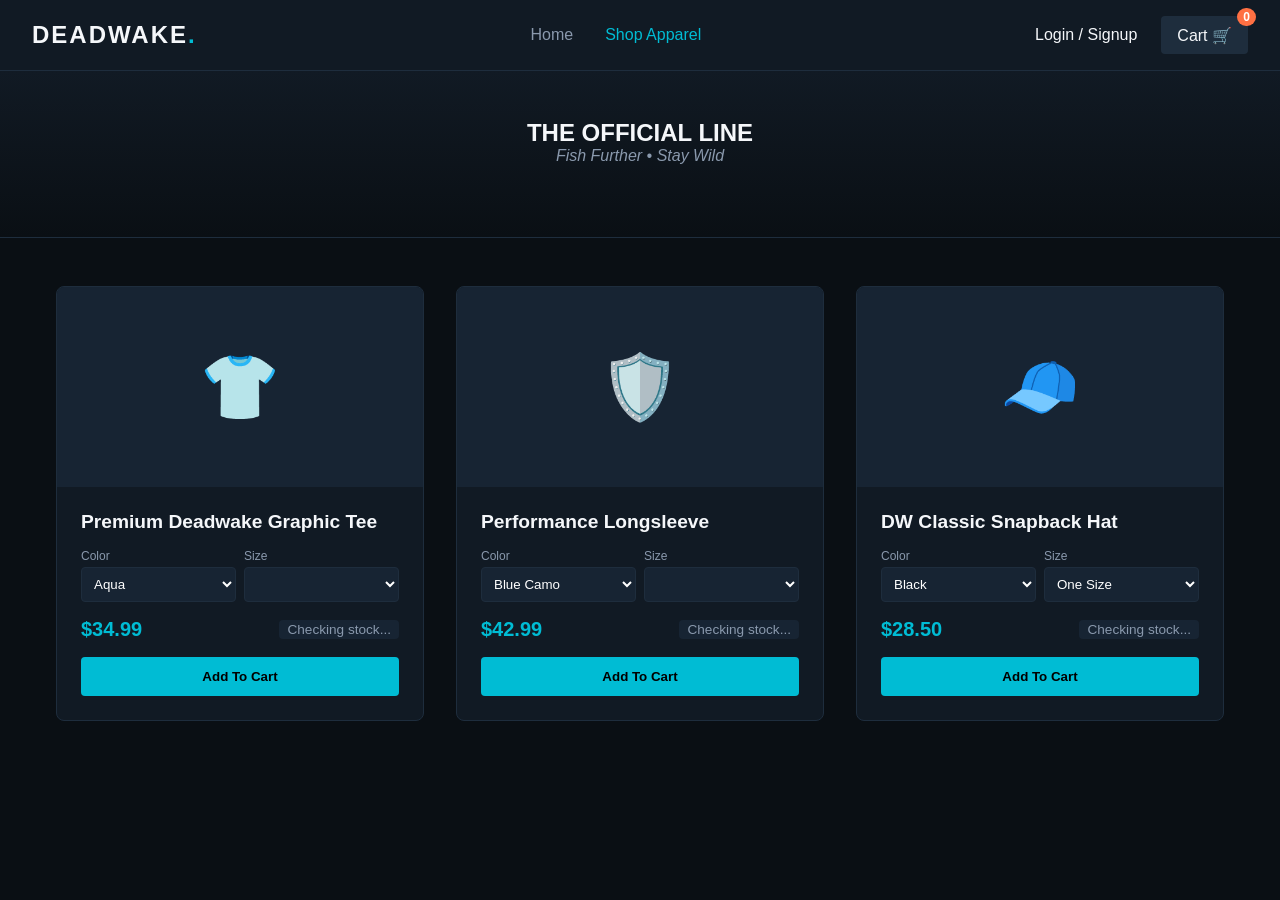
==== products.html @ 641135d7 "Adding init files" ====
<!DOCTYPE html>
<html lang="en">
<head>
    <meta charset="UTF-8">
    <meta name="viewport" content="width=device-width, initial-scale=1.0">
    <title>Deadwake Outfitters | Shop Products</title>
    <link rel="stylesheet" href="style.css">
</head>
<body>

    <!-- Shared Navigation Bar -->
    <nav>
        <div class="brand-logo" onclick="window.location.href='index.html'">DEADWAKE<span>.</span></div>
        <div class="nav-links">
            <a href="index.html">Home</a>
            <a href="products.html" class="active">Shop Apparel</a>
        </div>
        <div class="nav-actions">
            <button class="nav-btn" id="authNavBtn">Login / Signup</button>
            <button class="nav-btn cart-icon-btn" id="cartNavBtn">
                Cart 🛒
                <span class="cart-badge" id="cartBadgeCount">0</span>
            </button>
        </div>
    </nav>

    <!-- INTERACTIVE ADMIN STOCK SIMULATOR PANEL -->
    <div class="admin-panel" id="adminControlPanel">
        <div class="admin-header">⚡ DEV MODE: INSTANT STOCK CONTROLLER</div>
        <div class="admin-controls">
            <div class="admin-field">
                <label>Select Target Item:</label>
                <select id="adminProductSelect">
                    <option value="1">Premium Graphic Tee</option>
                    <option value="2">Performance Longsleeve</option>
                    <option value="3">DW Classic Hat</option>
                </select>
            </div>
            <div class="admin-field">
                <label>Target Variation Style:</label>
                <select id="adminVariantSelect">
                    <!-- Populated dynamically -->
                </select>
            </div>
            <div class="admin-btn-group">
                <button class="admin-btn stock-up" onclick="adjustAdminStock(5)">+5 Instantly</button>
                <button class="admin-btn stock-zero" onclick="adjustAdminStock(0)">Set Out of Stock</button>
            </div>
        </div>
    </div>

    <!-- Compact Catalog Header -->
    <section class="hero compact-hero">
        <h2>THE OFFICIAL LINE</h2>
        <p>Fish Further • Stay Wild</p>
    </section>

    <!-- Product Grid Collection Layout -->
    <main class="container">
        <div class="product-grid">
            
            <!-- PRODUCT CARD 1 -->
            <div class="product-card" id="prod-card-1">
                <div class="out-of-stock-badge" id="soldout-badge-1" style="display: none;">Sold Out</div>
                <div class="product-image-placeholder">👕</div>
                <div class="product-details">
                    <div class="product-title">Premium Deadwake Graphic Tee</div>
                    <div class="variant-selectors">
                        <div class="selector-group">
                            <label>Color</label>
                            <select class="color-select" id="color-1">
                                <option value="Aqua">Aqua</option>
                                <option value="White">White</option>
                                <option value="Sage Green">Sage Green</option>
                            </select>
                        </div>
                        <div class="selector-group">
                            <label>Size</label>
                            <select class="size-select" id="size-1"></select>
                        </div>
                    </div>
                    <div class="product-meta">
                        <div class="product-price">$34.99</div>
                        <span class="inventory-tracker" id="tracker-1">Checking stock...</span>
                    </div>
                    <button class="add-to-cart-btn" id="btn-1">Add To Cart</button>
                </div>
            </div>

            <!-- PRODUCT CARD 2 -->
            <div class="product-card" id="prod-card-2">
                <div class="out-of-stock-badge" id="soldout-badge-2" style="display: none;">Sold Out</div>
                <div class="product-image-placeholder">🛡️</div>
                <div class="product-details">
                    <div class="product-title">Performance Longsleeve</div>
                    <div class="variant-selectors">
                        <div class="selector-group">
                            <label>Color</label>
                            <select class="color-select" id="color-2">
                                <option value="Blue Camo">Blue Camo</option>
                                <option value="White">White</option>
                            </select>
                        </div>
                        <div class="selector-group">
                            <label>Size</label>
                            <select class="size-select" id="size-2"></select>
                        </div>
                    </div>
                    <div class="product-meta">
                        <div class="product-price">$42.99</div>
                        <span class="inventory-tracker" id="tracker-2">Checking stock...</span>
                    </div>
                    <button class="add-to-cart-btn" id="btn-2">Add To Cart</button>
                </div>
            </div>

            <!-- PRODUCT CARD 3 -->
            <div class="product-card" id="prod-card-3">
                <div class="out-of-stock-badge" id="soldout-badge-3" style="display: none;">Sold Out</div>
                <div class="product-image-placeholder">🧢</div>
                <div class="product-details">
                    <div class="product-title">DW Classic Snapback Hat</div>
                    <div class="variant-selectors">
                        <div class="selector-group">
                            <label>Color</label>
                            <select class="color-select" id="color-3">
                                <option value="Black">Black</option>
                                <option value="Blue Camo">Blue Camo</option>
                                <option value="Charcoal">Charcoal</option>
                            </select>
                        </div>
                        <div class="selector-group">
                            <label>Size</label>
                            <select class="size-select" id="size-3">
                                <option value="One Size">One Size</option>
                            </select>
                        </div>
                    </div>
                    <div class="product-meta">
                        <div class="product-price">$28.50</div>
                        <span class="inventory-tracker" id="tracker-3">Checking stock...</span>
                    </div>
                    <button class="add-to-cart-btn" id="btn-3">Add To Cart</button>
                </div>
            </div>

        </div>
    </main>

    <!-- Shared Modals -->
    <div class="modal-overlay" id="authModal">
        <div class="modal-window">
            <button class="modal-close" id="closeAuthBtn">&times;</button>
            <div class="auth-tabs">
                <button class="auth-tab active" id="loginTab">Login</button>
                <button class="auth-tab" id="signupTab">Sign Up</button>
            </div>
            <form id="authForm">
                <div class="form-group" id="usernameGroup" style="display: none;">
                    <label for="authName">Full Name</label>
                    <input type="text" id="authName" placeholder="John Doe">
                </div>
                <div class="form-group">
                    <label for="authEmail">Email Address</label>
                    <input type="email" id="authEmail" required placeholder="name@domain.com">
                </div>
                <div class="form-group">
                    <label for="authPassword">Password</label>
                    <input type="password" id="authPassword" required placeholder="••••••••">
                </div>
                <button type="submit" class="auth-submit-btn" id="authSubmitBtn">Login</button>
            </form>
        </div>
    </div>

    <div class="modal-overlay" id="cartModal">
        <div class="modal-window cart-window">
            <button class="modal-close" id="closeCartBtn">&times;</button>
            <h3 class="cart-title">Your Cart</h3>
            <div class="cart-items-list" id="cartItemsContainer"></div>
            <div class="cart-total-section">
                <span>Total:</span>
                <span id="cartTotalValue">$0.00</span>
            </div>
            <button class="checkout-btn" id="checkoutBtn">Proceed to Checkout</button>
        </div>
    </div>

    <script src="app.js"></script>
</body>
</html>
---- style.css ----
* {
    margin: 0;
    padding: 0;
    box-sizing: border-box;
    font-family: 'Segoe UI', Tahoma, Geneva, Verdana, sans-serif;
}

:root {
    --bg-dark: #0a0f14;
    --bg-card: #111a24;
    --primary: #00bcd4;
    --primary-hover: #00acc1;
    --text-main: #f5f7fa;
    --text-muted: #8a99ad;
    --accent-orange: #ff7043;
    --danger: #ef5350;
    --border: #1e2d3d;
}

body {
    background-color: var(--bg-dark);
    color: var(--text-main);
    overflow-x: hidden;
}

/* NAVIGATION */
nav {
    background-color: var(--bg-card);
    border-bottom: 1px solid var(--border);
    padding: 1rem 2rem;
    display: flex;
    justify-content: space-between;
    align-items: center;
    position: sticky;
    top: 0;
    z-index: 100;
}

.brand-logo {
    font-weight: 800;
    font-size: 1.5rem;
    letter-spacing: 2px;
    cursor: pointer;
}

.brand-logo span {
    color: var(--primary);
}

.nav-links {
    display: flex;
    gap: 2rem;
}

.nav-links a {
    color: var(--text-muted);
    text-decoration: none;
    font-weight: 500;
    transition: color 0.2s;
}

.nav-links a:hover, .nav-links a.active {
    color: var(--primary);
}

.nav-actions {
    display: flex;
    gap: 1.5rem;
    align-items: center;
}

.nav-btn {
    background: none;
    border: none;
    color: var(--text-main);
    cursor: pointer;
    font-weight: 500;
    font-size: 1rem;
}

.nav-btn:hover {
    color: var(--primary);
}

.cart-icon-btn {
    position: relative;
    background: var(--border);
    padding: 0.6rem 1rem;
    border-radius: 4px;
}

.cart-badge {
    position: absolute;
    top: -8px;
    right: -8px;
    background-color: var(--accent-orange);
    color: white;
    font-size: 0.75rem;
    font-weight: bold;
    padding: 2px 6px;
    border-radius: 10px;
}

/* HERO DESIGNS */
.hero {
    text-align: center;
    display: flex;
    flex-direction: column;
    justify-content: center;
    align-items: center;
    background: linear-gradient(180deg, #111a24 0%, #0a0f14 100%);
    border-bottom: 1px solid var(--border);
}

.main-hero {
    padding: 8rem 2rem;
}

.compact-hero {
    padding: 3rem 2rem;
}

.hero h1 {
    font-size: 3rem;
    letter-spacing: 4px;
    margin-bottom: 0.5rem;
}

.hero p {
    color: var(--text-muted);
    font-style: italic;
    margin-bottom: 1.5rem;
}

.cta-btn {
    background-color: var(--primary);
    color: #000;
    padding: 0.8rem 2rem;
    font-weight: 700;
    border: none;
    border-radius: 4px;
    cursor: pointer;
    font-size: 1rem;
    transition: background 0.2s;
}

.cta-btn:hover {
    background-color: var(--primary-hover);
}

/* CORE STORE CONTAINER LAYOUTS */
.container {
    max-width: 1200px;
    margin: 3rem auto;
    padding: 0 1rem;
}

.section-title {
    font-size: 1.8rem;
    margin-bottom: 1.5rem;
    text-align: center;
    letter-spacing: 1px;
}

/* CATEGORY LINK DECK IN HOME */
.category-grid {
    display: grid;
    grid-template-columns: repeat(auto-fit, minmax(280px, 1fr));
    gap: 2rem;
}

.category-card {
    background-color: var(--bg-card);
    border: 1px solid var(--border);
    padding: 2.5rem 1.5rem;
    border-radius: 8px;
    text-align: center;
    cursor: pointer;
    transition: transform 0.2s, box-shadow 0.2s;
}

.category-card:hover {
    transform: translateY(-4px);
    box-shadow: 0 8px 24px rgba(0,0,0,0.5);
    border-color: var(--primary);
}

.category-icon {
    font-size: 3.5rem;
    margin-bottom: 1rem;
}

.category-card h3 {
    margin-bottom: 0.5rem;
}

.category-card p {
    color: var(--text-muted);
    font-size: 0.95rem;
}

/* PRODUCT SHIFTING CARDS */
.product-grid {
    display: grid;
    grid-template-columns: repeat(auto-fill, minmax(300px, 1fr));
    gap: 2rem;
}

.product-card {
    background-color: var(--bg-card);
    border: 1px solid var(--border);
    border-radius: 8px;
    overflow: hidden;
    display: flex;
    flex-direction: column;
    position: relative;
}

.product-image-placeholder {
    height: 200px;
    background-color: #172433;
    display: flex;
    align-items: center;
    justify-content: center;
    font-size: 4rem;
}

.product-details {
    padding: 1.5rem;
    display: flex;
    flex-direction: column;
    flex-grow: 1;
}

.product-title {
    font-size: 1.2rem;
    margin-bottom: 1rem;
    font-weight: 600;
}

.variant-selectors {
    display: flex;
    gap: 0.5rem;
    margin-bottom: 1rem;
}

.selector-group {
    flex: 1;
}

.selector-group label {
    display: block;
    font-size: 0.75rem;
    color: var(--text-muted);
    margin-bottom: 0.25rem;
}

.selector-group select {
    width: 100%;
    background: #172433;
    color: white;
    border: 1px solid var(--border);
    padding: 0.5rem;
    border-radius: 4px;
}

.product-meta {
    display: flex;
    justify-content: space-between;
    align-items: center;
    margin-bottom: 1rem;
    margin-top: auto;
}

.product-price {
    font-size: 1.25rem;
    font-weight: 700;
    color: var(--primary);
}

.inventory-tracker {
    font-size: 0.85rem;
    color: var(--text-muted);
    background: #172433;
    padding: 2px 8px;
    border-radius: 4px;
}

.inventory-tracker.low-stock {
    color: var(--accent-orange);
    font-weight: 600;
}

.add-to-cart-btn {
    width: 100%;
    background-color: var(--primary);
    color: #000;
    border: none;
    padding: 0.75rem;
    font-weight: 700;
    border-radius: 4px;
    cursor: pointer;
}

.add-to-cart-btn:disabled {
    background-color: var(--border);
    color: var(--text-muted);
    cursor: not-allowed;
}

.product-card.out-of-style {
    opacity: 0.6;
}

.out-of-stock-badge {
    position: absolute;
    top: 12px;
    left: 12px;
    background-color: var(--danger);
    color: white;
    font-size: 0.75rem;
    font-weight: 800;
    padding: 4px 8px;
    border-radius: 4px;
    text-transform: uppercase;
    z-index: 10;
}

/* DEV CONTROLLER DOCK STYLES */
.admin-panel {
    display: none; 
    background-color: #1a2635;
    border-bottom: 2px solid var(--accent-orange);
    padding: 1rem 2rem;
}

.admin-header {
    color: var(--accent-orange);
    font-size: 0.85rem;
    font-weight: 800;
    letter-spacing: 1px;
}

.admin-controls {
    display: flex;
    align-items: center;
    gap: 1.5rem;
    flex-wrap: wrap;
    margin-top: 0.5rem;
}

.admin-field {
    display: flex;
    align-items: center;
    gap: 0.5rem;
}

.admin-field label {
    font-size: 0.85rem;
    color: var(--text-main);
}

.admin-field select {
    background-color: var(--bg-dark);
    color: white;
    border: 1px solid var(--border);
    padding: 0.4rem 0.8rem;
    border-radius: 4px;
}

.admin-btn-group {
    display: flex;
    gap: 0.5rem;
}

.admin-btn {
    border: none;
    padding: 0.4rem 1rem;
    border-radius: 4px;
    font-weight: 700;
    font-size: 0.85rem;
    cursor: pointer;
}

.stock-up {
    background-color: var(--primary);
    color: #000;
}

.stock-zero {
    background-color: var(--danger);
    color: white;
}

/* MODALS DESIGN */
.modal-overlay {
    position: fixed;
    top: 0;
    left: 0;
    width: 100%;
    height: 100%;
    background: rgba(0, 0, 0, 0.75);
    display: flex;
    justify-content: center;
    align-items: center;
    z-index: 200;
    opacity: 0;
    pointer-events: none;
    transition: opacity 0.2s ease;
}

.modal-overlay.active {
    opacity: 1;
    pointer-events: auto;
}

.modal-window {
    background-color: var(--bg-card);
    border: 1px solid var(--border);
    border-radius: 8px;
    width: 100%;
    max-width: 450px;
    padding: 2rem;
    position: relative;
}

.modal-close {
    position: absolute;
    top: 1rem;
    right: 1rem;
    background: none;
    border: none;
    color: var(--text-muted);
    font-size: 1.5rem;
    cursor: pointer;
}

.auth-tabs {
    display: flex;
    margin-bottom: 1.5rem;
    border-bottom: 1px solid var(--border);
}

.auth-tab {
    flex: 1;
    padding: 0.5rem;
    background: none;
    border: none;
    color: var(--text-muted);
    font-size: 1.1rem;
    cursor: pointer;
}

.auth-tab.active {
    color: var(--primary);
    border-bottom: 2px solid var(--primary);
}

.form-group {
    margin-bottom: 1.25rem;
}

.form-group label {
    display: block;
    font-size: 0.85rem;
    color: var(--text-muted);
    margin-bottom: 0.5rem;
}

.form-group input {
    width: 100%;
    background-color: var(--bg-dark);
    border: 1px solid var(--border);
    padding: 0.75rem;
    border-radius: 4px;
    color: white;
}

.auth-submit-btn {
    width: 100%;
    background-color: var(--primary);
    color: #000;
    border: none;
    padding: 0.75rem;
    font-weight: 700;
    border-radius: 4px;
}

.cart-window {
    max-width: 500px;
}

.cart-title {
    font-size: 1.5rem;
    margin-bottom: 1.5rem;
    border-bottom: 1px solid var(--border);
    padding-bottom: 0.5rem;
}

.cart-item {
    display: flex;
    justify-content: space-between;
    align-items: center;
    padding: 0.75rem 0;
    border-bottom: 1px solid var(--border);
}

.cart-item-details h4 {
    font-size: 1rem;
}

.cart-item-details p {
    color: var(--primary);
    font-size: 0.9rem;
}

.cart-item-actions {
    display: flex;
    align-items: center;
    gap: 0.75rem;
}

.quantity-btn {
    background-color: var(--border);
    border: none;
    color: white;
    width: 28px;
    height: 28px;
    border-radius: 4px;
    cursor: pointer;
}

.cart-total-section {
    display: flex;
    justify-content: space-between;
    font-size: 1.25rem;
    font-weight: 700;
    margin-top: 1.5rem;
    padding-top: 1rem;
    border-top: 1px solid var(--border);
}

.checkout-btn {
    width: 100%;
    background-color: var(--accent-orange);
    color: white;
    border: none;
    padding: 0.75rem;
    font-weight: 700;
    border-radius: 4px;
    margin-top: 1rem;
    cursor: pointer;
}
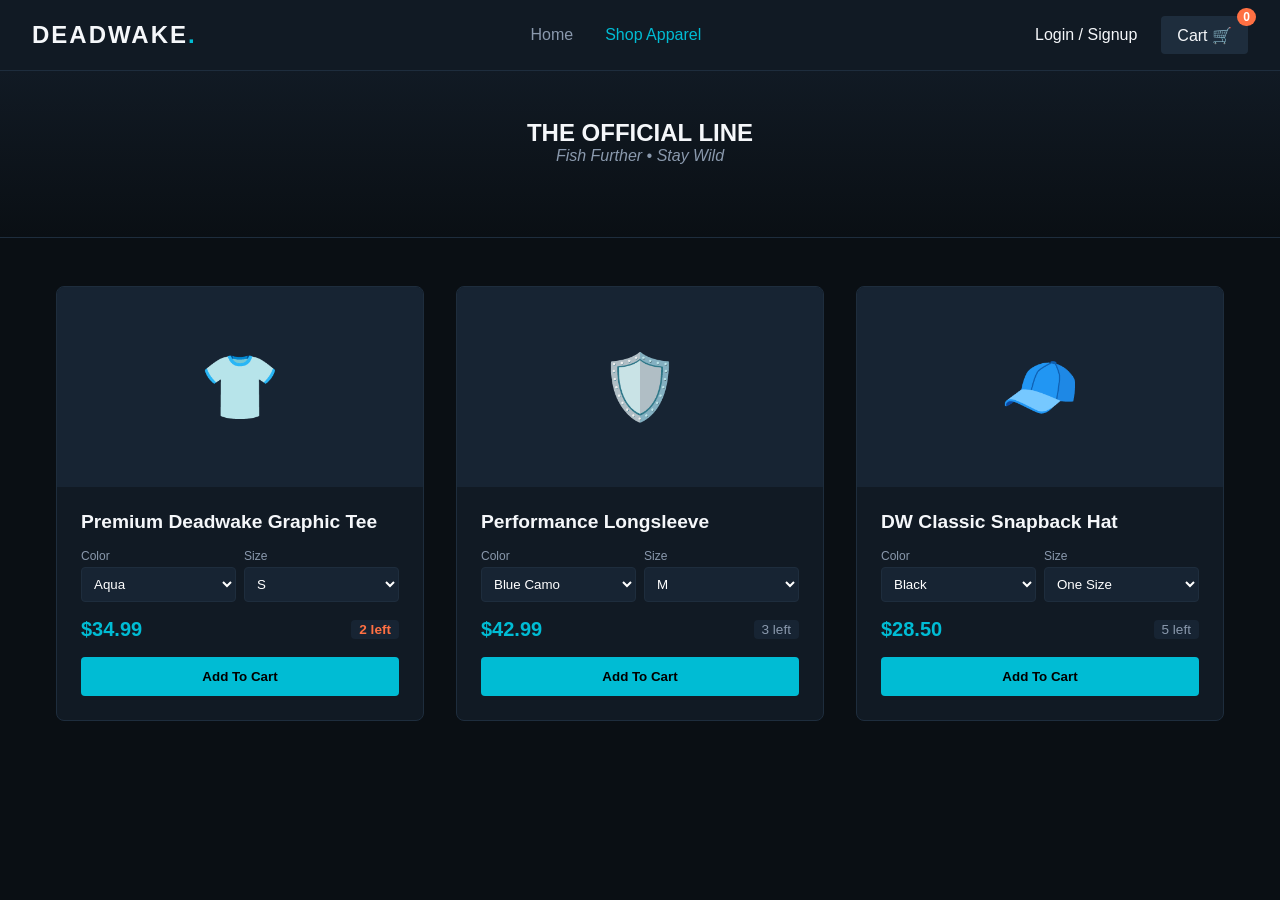
==== commit 3bc43e0e: "trial v5" ====
--- a/products.html
+++ b/products.html
@@ -4,32 +4,31 @@
     <meta charset="UTF-8">
     <meta name="viewport" content="width=device-width, initial-scale=1.0">
     <title>Deadwake Outfitters | Shop Products</title>
-    <link rel="stylesheet" href="style.css">
+    <link rel="stylesheet" href="./style.css">
 </head>
 <body>
 
-    <!-- Shared Navigation Bar -->
+    <!-- Global Navigation -->
     <nav>
-        <div class="brand-logo" onclick="window.location.href='index.html'">DEADWAKE<span>.</span></div>
+        <div class="brand-logo" onclick="window.location.href='./index.html'">DEADWAKE<span>.</span></div>
         <div class="nav-links">
-            <a href="index.html">Home</a>
-            <a href="products.html" class="active">Shop Apparel</a>
+            <a href="./index.html">Home</a>
+            <a href="./products.html" class="active">Shop Apparel</a>
         </div>
         <div class="nav-actions">
             <button class="nav-btn" id="authNavBtn">Login / Signup</button>
             <button class="nav-btn cart-icon-btn" id="cartNavBtn">
-                Cart 🛒
-                <span class="cart-badge" id="cartBadgeCount">0</span>
+                Cart 🛒 <span class="cart-badge" id="cartBadgeCount">0</span>
             </button>
         </div>
     </nav>
 
-    <!-- INTERACTIVE ADMIN STOCK SIMULATOR PANEL -->
+    <!-- ADMIN ENGINE DOCK -->
     <div class="admin-panel" id="adminControlPanel">
         <div class="admin-header">⚡ DEV MODE: INSTANT STOCK CONTROLLER</div>
         <div class="admin-controls">
             <div class="admin-field">
-                <label>Select Target Item:</label>
+                <label>Target Item:</label>
                 <select id="adminProductSelect">
                     <option value="1">Premium Graphic Tee</option>
                     <option value="2">Performance Longsleeve</option>
@@ -37,10 +36,8 @@
                 </select>
             </div>
             <div class="admin-field">
-                <label>Target Variation Style:</label>
-                <select id="adminVariantSelect">
-                    <!-- Populated dynamically -->
-                </select>
+                <label>Style Combination:</label>
+                <select id="adminVariantSelect"></select>
             </div>
             <div class="admin-btn-group">
                 <button class="admin-btn stock-up" onclick="adjustAdminStock(5)">+5 Instantly</button>
@@ -49,13 +46,13 @@
         </div>
     </div>
 
-    <!-- Compact Catalog Header -->
+    <!-- Header Section -->
     <section class="hero compact-hero">
         <h2>THE OFFICIAL LINE</h2>
         <p>Fish Further • Stay Wild</p>
     </section>
 
-    <!-- Product Grid Collection Layout -->
+    <!-- Grid Array Container -->
     <main class="container">
         <div class="product-grid">
             
@@ -147,7 +144,7 @@
         </div>
     </main>
 
-    <!-- Shared Modals -->
+    <!-- Global Modals Section Links -->
     <div class="modal-overlay" id="authModal">
         <div class="modal-window">
             <button class="modal-close" id="closeAuthBtn">&times;</button>
@@ -186,6 +183,6 @@
         </div>
     </div>
 
-    <script src="app.js"></script>
+    <script src="./app.js"></script>
 </body>
 </html>
--- a/style.css
+++ b/style.css
@@ -43,14 +43,9 @@
     cursor: pointer;
 }
 
-.brand-logo span {
-    color: var(--primary);
-}
-
-.nav-links {
-    display: flex;
-    gap: 2rem;
-}
+.brand-logo span { color: var(--primary); }
+
+.nav-links { display: flex; gap: 2rem; }
 
 .nav-links a {
     color: var(--text-muted);
@@ -59,15 +54,9 @@
     transition: color 0.2s;
 }
 
-.nav-links a:hover, .nav-links a.active {
-    color: var(--primary);
-}
-
-.nav-actions {
-    display: flex;
-    gap: 1.5rem;
-    align-items: center;
-}
+.nav-links a:hover, .nav-links a.active { color: var(--primary); }
+
+.nav-actions { display: flex; gap: 1.5rem; align-items: center; }
 
 .nav-btn {
     background: none;
@@ -78,9 +67,7 @@
     font-size: 1rem;
 }
 
-.nav-btn:hover {
-    color: var(--primary);
-}
+.nav-btn:hover { color: var(--primary); }
 
 .cart-icon-btn {
     position: relative;
@@ -112,25 +99,10 @@
     border-bottom: 1px solid var(--border);
 }
 
-.main-hero {
-    padding: 8rem 2rem;
-}
-
-.compact-hero {
-    padding: 3rem 2rem;
-}
-
-.hero h1 {
-    font-size: 3rem;
-    letter-spacing: 4px;
-    margin-bottom: 0.5rem;
-}
-
-.hero p {
-    color: var(--text-muted);
-    font-style: italic;
-    margin-bottom: 1.5rem;
-}
+.main-hero { padding: 8rem 2rem; }
+.compact-hero { padding: 3rem 2rem; }
+.hero h1 { font-size: 3rem; letter-spacing: 4px; margin-bottom: 0.5rem; }
+.hero p { color: var(--text-muted); font-style: italic; margin-bottom: 1.5rem; }
 
 .cta-btn {
     background-color: var(--primary);
@@ -141,34 +113,15 @@
     border-radius: 4px;
     cursor: pointer;
     font-size: 1rem;
-    transition: background 0.2s;
-}
-
-.cta-btn:hover {
-    background-color: var(--primary-hover);
-}
-
-/* CORE STORE CONTAINER LAYOUTS */
-.container {
-    max-width: 1200px;
-    margin: 3rem auto;
-    padding: 0 1rem;
-}
-
-.section-title {
-    font-size: 1.8rem;
-    margin-bottom: 1.5rem;
-    text-align: center;
-    letter-spacing: 1px;
-}
-
-/* CATEGORY LINK DECK IN HOME */
-.category-grid {
-    display: grid;
-    grid-template-columns: repeat(auto-fit, minmax(280px, 1fr));
-    gap: 2rem;
-}
-
+}
+
+.cta-btn:hover { background-color: var(--primary-hover); }
+
+/* STRUCTURE BOX SECTIONS */
+.container { max-width: 1200px; margin: 3rem auto; padding: 0 1rem; }
+.section-title { font-size: 1.8rem; margin-bottom: 1.5rem; text-align: center; }
+
+.category-grid { display: grid; grid-template-columns: repeat(auto-fit, minmax(280px, 1fr)); gap: 2rem; }
 .category-card {
     background-color: var(--bg-card);
     border: 1px solid var(--border);
@@ -178,34 +131,17 @@
     cursor: pointer;
     transition: transform 0.2s, box-shadow 0.2s;
 }
-
 .category-card:hover {
     transform: translateY(-4px);
     box-shadow: 0 8px 24px rgba(0,0,0,0.5);
     border-color: var(--primary);
 }
-
-.category-icon {
-    font-size: 3.5rem;
-    margin-bottom: 1rem;
-}
-
-.category-card h3 {
-    margin-bottom: 0.5rem;
-}
-
-.category-card p {
-    color: var(--text-muted);
-    font-size: 0.95rem;
-}
-
-/* PRODUCT SHIFTING CARDS */
-.product-grid {
-    display: grid;
-    grid-template-columns: repeat(auto-fill, minmax(300px, 1fr));
-    gap: 2rem;
-}
-
+.category-icon { font-size: 3.5rem; margin-bottom: 1rem; }
+.category-card h3 { margin-bottom: 0.5rem; }
+.category-card p { color: var(--text-muted); font-size: 0.95rem; }
+
+/* RECONSTRUCTED SHOP LAYOUT ARCHITECTURES */
+.product-grid { display: grid; grid-template-columns: repeat(auto-fill, minmax(300px, 1fr)); gap: 2rem; }
 .product-card {
     background-color: var(--bg-card);
     border: 1px solid var(--border);
@@ -215,184 +151,35 @@
     flex-direction: column;
     position: relative;
 }
-
-.product-image-placeholder {
-    height: 200px;
-    background-color: #172433;
-    display: flex;
-    align-items: center;
-    justify-content: center;
-    font-size: 4rem;
-}
-
-.product-details {
-    padding: 1.5rem;
-    display: flex;
-    flex-direction: column;
-    flex-grow: 1;
-}
-
-.product-title {
-    font-size: 1.2rem;
-    margin-bottom: 1rem;
-    font-weight: 600;
-}
-
-.variant-selectors {
-    display: flex;
-    gap: 0.5rem;
-    margin-bottom: 1rem;
-}
-
-.selector-group {
-    flex: 1;
-}
-
-.selector-group label {
-    display: block;
-    font-size: 0.75rem;
-    color: var(--text-muted);
-    margin-bottom: 0.25rem;
-}
-
-.selector-group select {
-    width: 100%;
-    background: #172433;
-    color: white;
-    border: 1px solid var(--border);
-    padding: 0.5rem;
-    border-radius: 4px;
-}
-
-.product-meta {
-    display: flex;
-    justify-content: space-between;
-    align-items: center;
-    margin-bottom: 1rem;
-    margin-top: auto;
-}
-
-.product-price {
-    font-size: 1.25rem;
-    font-weight: 700;
-    color: var(--primary);
-}
-
-.inventory-tracker {
-    font-size: 0.85rem;
-    color: var(--text-muted);
-    background: #172433;
-    padding: 2px 8px;
-    border-radius: 4px;
-}
-
-.inventory-tracker.low-stock {
-    color: var(--accent-orange);
-    font-weight: 600;
-}
-
-.add-to-cart-btn {
-    width: 100%;
-    background-color: var(--primary);
-    color: #000;
-    border: none;
-    padding: 0.75rem;
-    font-weight: 700;
-    border-radius: 4px;
-    cursor: pointer;
-}
-
-.add-to-cart-btn:disabled {
-    background-color: var(--border);
-    color: var(--text-muted);
-    cursor: not-allowed;
-}
-
-.product-card.out-of-style {
-    opacity: 0.6;
-}
-
-.out-of-stock-badge {
-    position: absolute;
-    top: 12px;
-    left: 12px;
-    background-color: var(--danger);
-    color: white;
-    font-size: 0.75rem;
-    font-weight: 800;
-    padding: 4px 8px;
-    border-radius: 4px;
-    text-transform: uppercase;
-    z-index: 10;
-}
-
-/* DEV CONTROLLER DOCK STYLES */
-.admin-panel {
-    display: none; 
-    background-color: #1a2635;
-    border-bottom: 2px solid var(--accent-orange);
-    padding: 1rem 2rem;
-}
-
-.admin-header {
-    color: var(--accent-orange);
-    font-size: 0.85rem;
-    font-weight: 800;
-    letter-spacing: 1px;
-}
-
-.admin-controls {
-    display: flex;
-    align-items: center;
-    gap: 1.5rem;
-    flex-wrap: wrap;
-    margin-top: 0.5rem;
-}
-
-.admin-field {
-    display: flex;
-    align-items: center;
-    gap: 0.5rem;
-}
-
-.admin-field label {
-    font-size: 0.85rem;
-    color: var(--text-main);
-}
-
-.admin-field select {
-    background-color: var(--bg-dark);
-    color: white;
-    border: 1px solid var(--border);
-    padding: 0.4rem 0.8rem;
-    border-radius: 4px;
-}
-
-.admin-btn-group {
-    display: flex;
-    gap: 0.5rem;
-}
-
-.admin-btn {
-    border: none;
-    padding: 0.4rem 1rem;
-    border-radius: 4px;
-    font-weight: 700;
-    font-size: 0.85rem;
-    cursor: pointer;
-}
-
-.stock-up {
-    background-color: var(--primary);
-    color: #000;
-}
-
-.stock-zero {
-    background-color: var(--danger);
-    color: white;
-}
-
-/* MODALS DESIGN */
+.product-image-placeholder { height: 200px; background-color: #172433; display: flex; align-items: center; justify-content: center; font-size: 4rem; }
+.product-details { padding: 1.5rem; display: flex; flex-direction: column; flex-grow: 1; }
+.product-title { font-size: 1.2rem; margin-bottom: 1rem; font-weight: 600; }
+.variant-selectors { display: flex; gap: 0.5rem; margin-bottom: 1rem; }
+.selector-group { flex: 1; }
+.selector-group label { display: block; font-size: 0.75rem; color: var(--text-muted); margin-bottom: 0.25rem; }
+.selector-group select { width: 100%; background: #172433; color: white; border: 1px solid var(--border); padding: 0.5rem; border-radius: 4px; }
+.product-meta { display: flex; justify-content: space-between; align-items: center; margin-bottom: 1rem; margin-top: auto; }
+.product-price { font-size: 1.25rem; font-weight: 700; color: var(--primary); }
+
+.inventory-tracker { font-size: 0.85rem; color: var(--text-muted); background: #172433; padding: 2px 8px; border-radius: 4px; }
+.inventory-tracker.low-stock { color: var(--accent-orange); font-weight: 600; }
+.add-to-cart-btn { width: 100%; background-color: var(--primary); color: #000; border: none; padding: 0.75rem; font-weight: 700; border-radius: 4px; cursor: pointer; }
+.add-to-cart-btn:disabled { background-color: var(--border); color: var(--text-muted); cursor: not-allowed; }
+.product-card.out-of-style { opacity: 0.5; }
+.out-of-stock-badge { position: absolute; top: 12px; left: 12px; background-color: var(--danger); color: white; font-size: 0.75rem; font-weight: 800; padding: 4px 8px; border-radius: 4px; text-transform: uppercase; z-index: 10; }
+
+/* ADMIN DOCK DESIGNS */
+.admin-panel { display: none; background-color: #1a2635; border-bottom: 2px solid var(--accent-orange); padding: 1rem 2rem; }
+.admin-header { color: var(--accent-orange); font-size: 0.85rem; font-weight: 800; letter-spacing: 1px; }
+.admin-controls { display: flex; align-items: center; gap: 1.5rem; flex-wrap: wrap; margin-top: 0.5rem; }
+.admin-field { display: flex; align-items: center; gap: 0.5rem; }
+.admin-field select { background-color: var(--bg-dark); color: white; border: 1px solid var(--border); padding: 0.4rem 0.8rem; border-radius: 4px; }
+.admin-btn-group { display: flex; gap: 0.5rem; }
+.admin-btn { border: none; padding: 0.4rem 1rem; border-radius: 4px; font-weight: 700; font-size: 0.85rem; cursor: pointer; }
+.stock-up { background-color: var(--primary); color: #000; }
+.stock-zero { background-color: var(--danger); color: white; }
+
+/* MODALS WITH LAYOUT CLICK BLOCK CORRECTIONS */
 .modal-overlay {
     position: fixed;
     top: 0;
@@ -405,149 +192,27 @@
     align-items: center;
     z-index: 200;
     opacity: 0;
-    pointer-events: none;
+    pointer-events: none; /* Allows click transfers to pass through transparently */
     transition: opacity 0.2s ease;
 }
-
-.modal-overlay.active {
-    opacity: 1;
-    pointer-events: auto;
-}
-
-.modal-window {
-    background-color: var(--bg-card);
-    border: 1px solid var(--border);
-    border-radius: 8px;
-    width: 100%;
-    max-width: 450px;
-    padding: 2rem;
-    position: relative;
-}
-
-.modal-close {
-    position: absolute;
-    top: 1rem;
-    right: 1rem;
-    background: none;
-    border: none;
-    color: var(--text-muted);
-    font-size: 1.5rem;
-    cursor: pointer;
-}
-
-.auth-tabs {
-    display: flex;
-    margin-bottom: 1.5rem;
-    border-bottom: 1px solid var(--border);
-}
-
-.auth-tab {
-    flex: 1;
-    padding: 0.5rem;
-    background: none;
-    border: none;
-    color: var(--text-muted);
-    font-size: 1.1rem;
-    cursor: pointer;
-}
-
-.auth-tab.active {
-    color: var(--primary);
-    border-bottom: 2px solid var(--primary);
-}
-
-.form-group {
-    margin-bottom: 1.25rem;
-}
-
-.form-group label {
-    display: block;
-    font-size: 0.85rem;
-    color: var(--text-muted);
-    margin-bottom: 0.5rem;
-}
-
-.form-group input {
-    width: 100%;
-    background-color: var(--bg-dark);
-    border: 1px solid var(--border);
-    padding: 0.75rem;
-    border-radius: 4px;
-    color: white;
-}
-
-.auth-submit-btn {
-    width: 100%;
-    background-color: var(--primary);
-    color: #000;
-    border: none;
-    padding: 0.75rem;
-    font-weight: 700;
-    border-radius: 4px;
-}
-
-.cart-window {
-    max-width: 500px;
-}
-
-.cart-title {
-    font-size: 1.5rem;
-    margin-bottom: 1.5rem;
-    border-bottom: 1px solid var(--border);
-    padding-bottom: 0.5rem;
-}
-
-.cart-item {
-    display: flex;
-    justify-content: space-between;
-    align-items: center;
-    padding: 0.75rem 0;
-    border-bottom: 1px solid var(--border);
-}
-
-.cart-item-details h4 {
-    font-size: 1rem;
-}
-
-.cart-item-details p {
-    color: var(--primary);
-    font-size: 0.9rem;
-}
-
-.cart-item-actions {
-    display: flex;
-    align-items: center;
-    gap: 0.75rem;
-}
-
-.quantity-btn {
-    background-color: var(--border);
-    border: none;
-    color: white;
-    width: 28px;
-    height: 28px;
-    border-radius: 4px;
-    cursor: pointer;
-}
-
-.cart-total-section {
-    display: flex;
-    justify-content: space-between;
-    font-size: 1.25rem;
-    font-weight: 700;
-    margin-top: 1.5rem;
-    padding-top: 1rem;
-    border-top: 1px solid var(--border);
-}
-
-.checkout-btn {
-    width: 100%;
-    background-color: var(--accent-orange);
-    color: white;
-    border: none;
-    padding: 0.75rem;
-    font-weight: 700;
-    border-radius: 4px;
-    margin-top: 1rem;
-    cursor: pointer;
-}+.modal-overlay.active { opacity: 1; pointer-events: auto; }
+.modal-window { background-color: var(--bg-card); border: 1px solid var(--border); border-radius: 8px; width: 100%; max-width: 450px; padding: 2rem; position: relative; }
+.modal-close { position: absolute; top: 1rem; right: 1rem; background: none; border: none; color: var(--text-muted); font-size: 1.5rem; cursor: pointer; }
+
+.auth-tabs { display: flex; margin-bottom: 1.5rem; border-bottom: 1px solid var(--border); }
+.auth-tab { flex: 1; padding: 0.5rem; background: none; border: none; color: var(--text-muted); font-size: 1.1rem; cursor: pointer; }
+.auth-tab.active { color: var(--primary); border-bottom: 2px solid var(--primary); }
+.form-group { margin-bottom: 1.25rem; }
+.form-group label { display: block; font-size: 0.85rem; color: var(--text-muted); margin-bottom: 0.5rem; }
+.form-group input { width: 100%; background-color: var(--bg-dark); border: 1px solid var(--border); padding: 0.75rem; border-radius: 4px; color: white; }
+.auth-submit-btn { width: 100%; background-color: var(--primary); color: #000; border: none; padding: 0.75rem; font-weight: 700; border-radius: 4px; cursor: pointer; }
+
+.cart-window { max-width: 500px; }
+.cart-title { font-size: 1.5rem; margin-bottom: 1.5rem; border-bottom: 1px solid var(--border); padding-bottom: 0.5rem; }
+.cart-item { display: flex; justify-content: space-between; align-items: center; padding: 0.75rem 0; border-bottom: 1px solid var(--border); }
+.cart-item-details h4 { font-size: 1rem; }
+.cart-item-details p { color: var(--primary); font-size: 0.9rem; }
+.cart-item-actions { display: flex; align-items: center; gap: 0.75rem; }
+.quantity-btn { background-color: var(--border); border: none; color: white; width: 28px; height: 28px; border-radius: 4px; cursor: pointer; }
+.cart-total-section { display: flex; justify-content: space-between; font-size: 1.25rem; font-weight: 700; margin-top: 1.5rem; padding-top: 1rem; border-top: 1px solid var(--border); }
+.checkout-btn { width: 100%; background-color: var(--accent-orange); color: white; border: none; padding: 0.75rem; font-weight: 700; border-radius: 4px; margin-top: 1rem; cursor: pointer; }
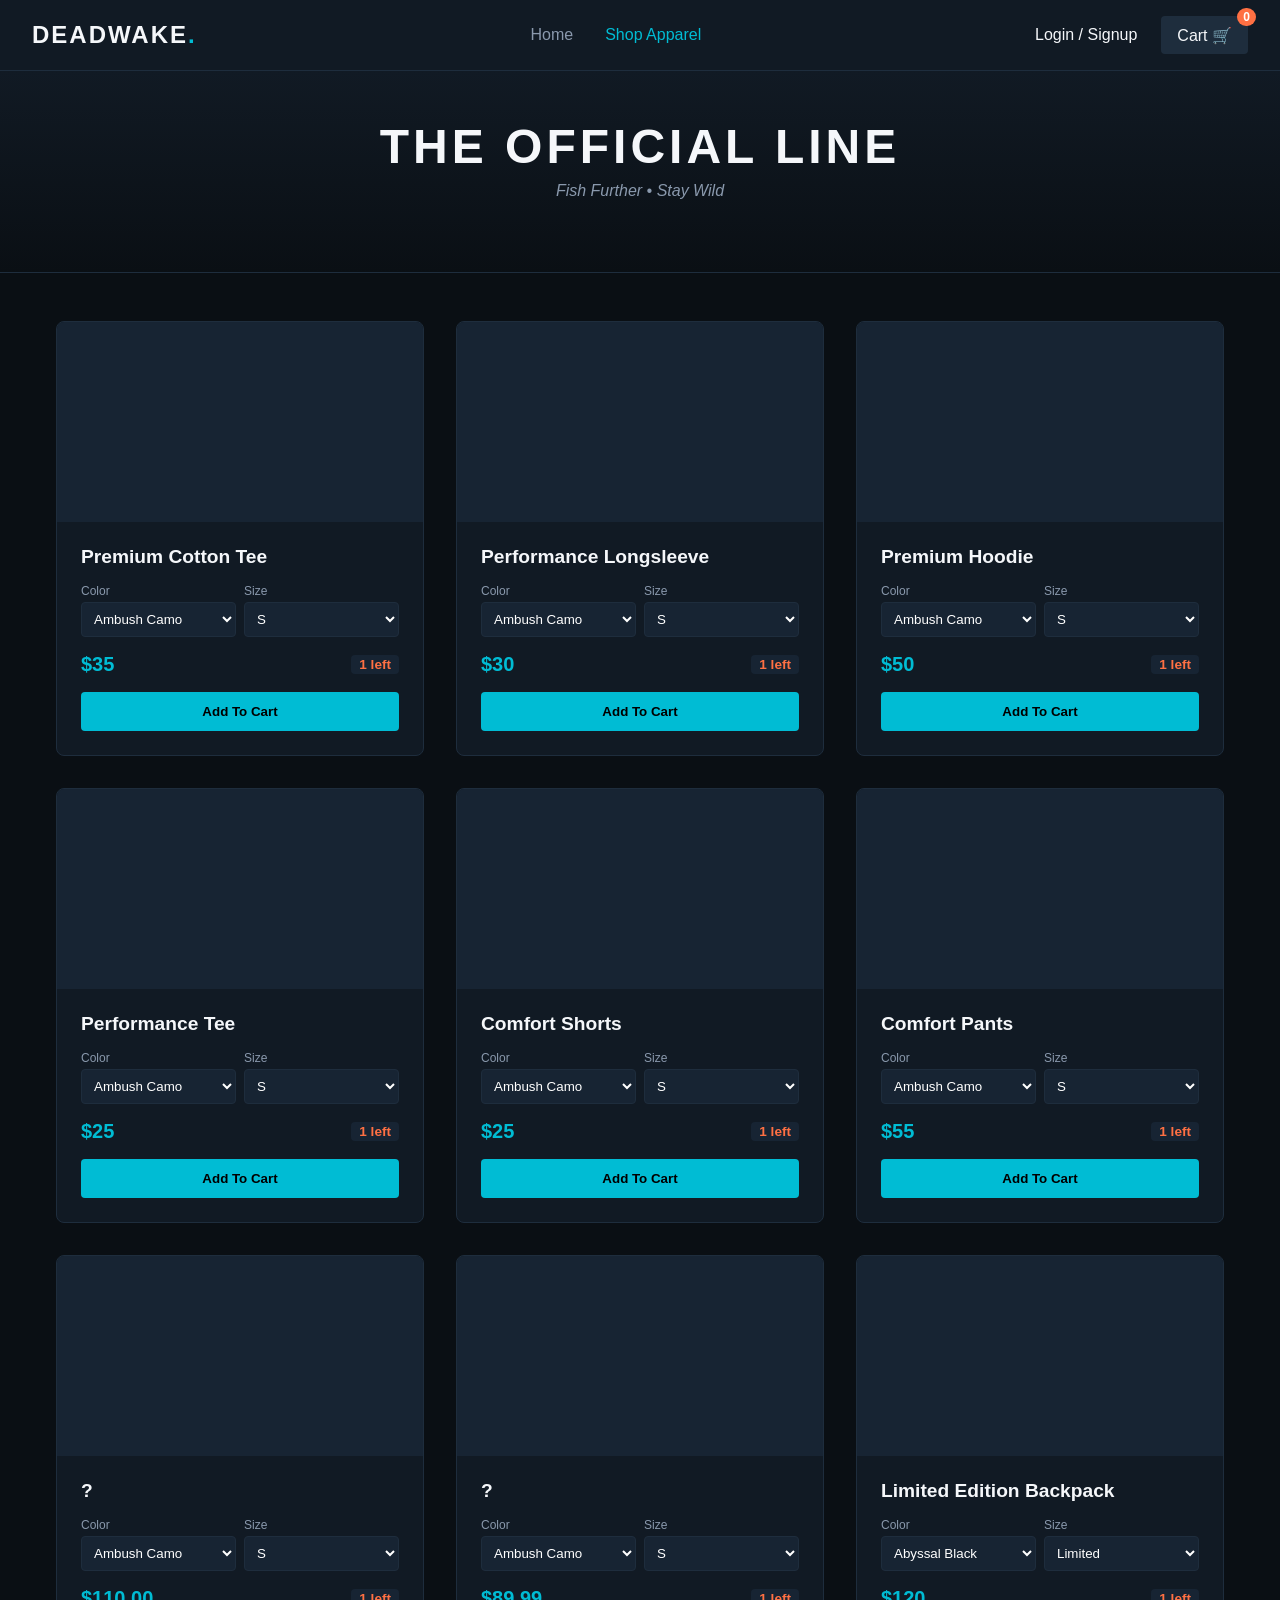
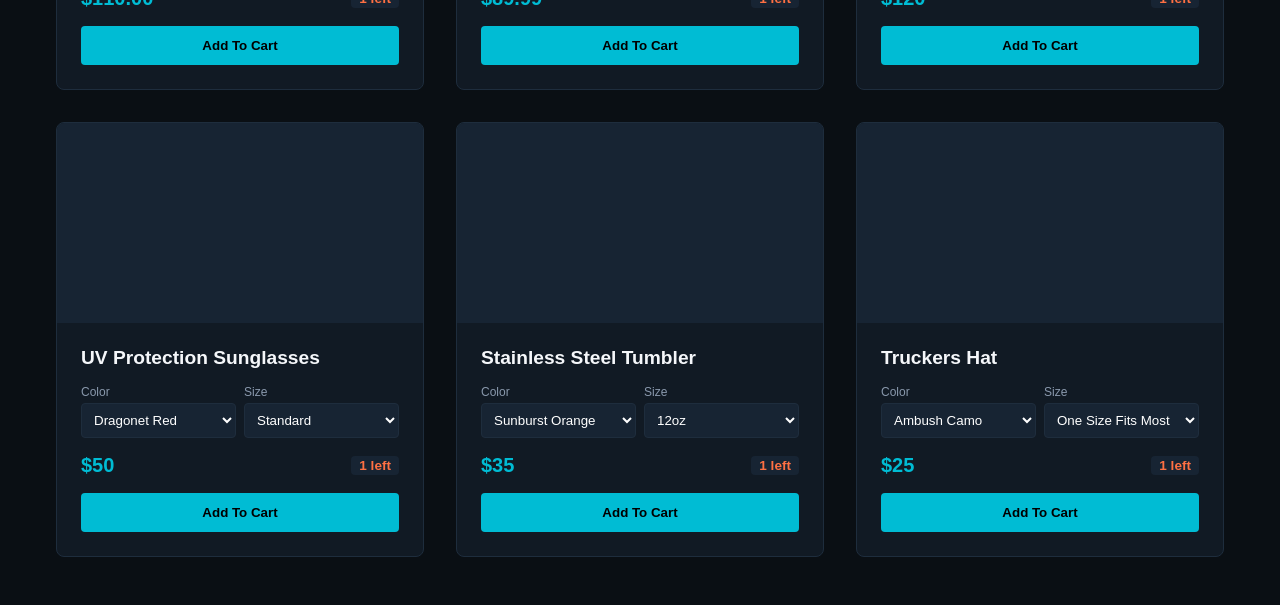
==== commit b2e9feca: "prework up before logics" ====
--- a/products.html
+++ b/products.html
@@ -4,16 +4,16 @@
     <meta charset="UTF-8">
     <meta name="viewport" content="width=device-width, initial-scale=1.0">
     <title>Deadwake Outfitters | Shop Products</title>
-    <link rel="stylesheet" href="./style.css">
+    <link rel="stylesheet" href="./styles.css">
 </head>
 <body>
 
     <!-- Global Navigation -->
     <nav>
-        <div class="brand-logo" onclick="window.location.href='./index.html'">DEADWAKE<span>.</span></div>
+        <div class="brand-logo" onclick="window.location.href='index.html'">DEADWAKE<span>.</span></div>
         <div class="nav-links">
-            <a href="./index.html">Home</a>
-            <a href="./products.html" class="active">Shop Apparel</a>
+            <a href="index.html">Home</a>
+            <a href="products.html" class="active">Shop Apparel</a>
         </div>
         <div class="nav-actions">
             <button class="nav-btn" id="authNavBtn">Login / Signup</button>
@@ -23,16 +23,25 @@
         </div>
     </nav>
 
-    <!-- ADMIN ENGINE DOCK -->
-    <div class="admin-panel" id="adminControlPanel">
+    <!-- Admin Panel Control Panel -->
+    <div id="adminControlPanel" class="admin-panel">
         <div class="admin-header">⚡ DEV MODE: INSTANT STOCK CONTROLLER</div>
         <div class="admin-controls">
             <div class="admin-field">
                 <label>Target Item:</label>
                 <select id="adminProductSelect">
-                    <option value="1">Premium Graphic Tee</option>
+                    <option value="1">Premium Cotton Tee</option>
                     <option value="2">Performance Longsleeve</option>
-                    <option value="3">DW Classic Hat</option>
+                    <option value="3">Premium Hoodie</option>
+                    <option value="4">Performance Tee</option>
+                    <option value="5">Comfort Shorts</option>
+                    <option value="6">Comfort Pants</option>
+                    <option value="7">?</option>
+                    <option value="8">?</option>
+                    <option value="9">Limited Edition Backpack</option>
+                    <option value="10">UV Protection Sunglasses</option>
+                    <option value="11">Stainless Steel Tumbler</option>
+                    <option value="12">Truckers Hat</option>
                 </select>
             </div>
             <div class="admin-field">
@@ -46,143 +55,553 @@
         </div>
     </div>
 
-    <!-- Header Section -->
-    <section class="hero compact-hero">
-        <h2>THE OFFICIAL LINE</h2>
+    <div class="hero compact-hero">
+        <h1>THE OFFICIAL LINE</h1>
         <p>Fish Further • Stay Wild</p>
-    </section>
-
-    <!-- Grid Array Container -->
-    <main class="container">
+    </div>
+
+    <div class="container">
         <div class="product-grid">
-            
-            <!-- PRODUCT CARD 1 -->
+            <!-- Product 1 -->
             <div class="product-card" id="prod-card-1">
-                <div class="out-of-stock-badge" id="soldout-badge-1" style="display: none;">Sold Out</div>
-                <div class="product-image-placeholder">👕</div>
-                <div class="product-details">
-                    <div class="product-title">Premium Deadwake Graphic Tee</div>
-                    <div class="variant-selectors">
-                        <div class="selector-group">
-                            <label>Color</label>
-                            <select class="color-select" id="color-1">
-                                <option value="Aqua">Aqua</option>
-                                <option value="White">White</option>
-                                <option value="Sage Green">Sage Green</option>
-                            </select>
-                        </div>
-                        <div class="selector-group">
-                            <label>Size</label>
-                            <select class="size-select" id="size-1"></select>
-                        </div>
-                    </div>
-                    <div class="product-meta">
-                        <div class="product-price">$34.99</div>
-                        <span class="inventory-tracker" id="tracker-1">Checking stock...</span>
+                <div class="out-of-stock-badge" id="soldout-badge-1" style="display:none;">Sold Out</div>
+                <div class="product-image-placeholder"></div>
+                <div class="product-details">
+                    <div class="product-title">Premium Cotton Tee</div>
+                    <div class="variant-selectors">
+                        <div class="selector-group">
+                            <label>Color</label>
+                            <select id="color-1">
+                                <option value="Ambush Camo">Ambush Camo</option>
+                                <option value="Barnacle Brown">Barnacle Brown</option>
+                                <option value="Sunburst Orange">Sunburst Orange</option>
+                                <option value="Sulfur Yellow">Sulfur Yellow</option>
+                                <option value="Anemone Pink">Anemone Pink</option>
+                                <option value="Hydrocoral Purple">Hydrocoral Purple</option>
+                                <option value="Dragonet Red">Dragonet Red</option>
+                                <option value="Chromis Teal">Chromis Teal</option>
+                                <option value="Grenadier Charcoal">Grenadier Charcoal</option>
+                                <option value="Gurry Green">Gurry Green</option>
+                                <option value="Nurse Tan">Nurse Tan</option>
+                                <option value="Hammerhead Gray">Hammerhead Gray</option>
+                                <option value="Mako Blue">Mako Blue</option>
+                                <option value="Abyssal Black">Abyssal Black</option>
+                                <option value="Great White">Great White</option>
+                            </select>
+                        </div>
+                        <div class="selector-group">
+                            <label>Size</label>
+                            <select id="size-1">
+                                <option value="S">Small</option>
+                                <option value="M">Medium</option>
+                                <option value="L">Large</option>
+                                <option value="XL">Extra Large</option>
+                                <option value="2XL">2X</option>
+                            </select>
+                        </div>
+                    </div>
+                    <div class="product-meta">
+                        <div class="product-price">$35</div>
+                        <div class="inventory-tracker" id="tracker-1">Checking stock...</div>
                     </div>
                     <button class="add-to-cart-btn" id="btn-1">Add To Cart</button>
                 </div>
             </div>
 
-            <!-- PRODUCT CARD 2 -->
+            <!-- Product 2 -->
             <div class="product-card" id="prod-card-2">
-                <div class="out-of-stock-badge" id="soldout-badge-2" style="display: none;">Sold Out</div>
-                <div class="product-image-placeholder">🛡️</div>
+                <div class="out-of-stock-badge" id="soldout-badge-2" style="display:none;">Sold Out</div>
+                <div class="product-image-placeholder"></div>
                 <div class="product-details">
                     <div class="product-title">Performance Longsleeve</div>
                     <div class="variant-selectors">
                         <div class="selector-group">
                             <label>Color</label>
-                            <select class="color-select" id="color-2">
-                                <option value="Blue Camo">Blue Camo</option>
-                                <option value="White">White</option>
-                            </select>
-                        </div>
-                        <div class="selector-group">
-                            <label>Size</label>
-                            <select class="size-select" id="size-2"></select>
-                        </div>
-                    </div>
-                    <div class="product-meta">
-                        <div class="product-price">$42.99</div>
-                        <span class="inventory-tracker" id="tracker-2">Checking stock...</span>
+                            <select id="color-2">
+                                <option value="Ambush Camo">Ambush Camo</option>
+                                <option value="Barnacle Brown">Barnacle Brown</option>
+                                <option value="Sunburst Orange">Sunburst Orange</option>
+                                <option value="Sulfur Yellow">Sulfur Yellow</option>
+                                <option value="Anemone Pink">Anemone Pink</option>
+                                <option value="Hydrocoral Purple">Hydrocoral Purple</option>
+                                <option value="Dragonet Red">Dragonet Red</option>
+                                <option value="Chromis Teal">Chromis Teal</option>
+                                <option value="Grenadier Charcoal">Grenadier Charcoal</option>
+                                <option value="Gurry Green">Gurry Green</option>
+                                <option value="Nurse Tan">Nurse Tan</option>
+                                <option value="Hammerhead Gray">Hammerhead Gray</option>
+                                <option value="Mako Blue">Mako Blue</option>
+                                <option value="Abyssal Black">Abyssal Black</option>
+                                <option value="Great White">Great White</option>
+                            </select>
+                        </div>
+                        <div class="selector-group">
+                            <label>Size</label>
+                            <select id="size-2">
+                                <option value="S">Small</option>
+                                <option value="M">Medium</option>
+                                <option value="L">Large</option>
+                                <option value="XL">Extra Large</option>
+                                <option value="2XL">2X</option>
+                            </select>
+                        </div>
+                    </div>
+                    <div class="product-meta">
+                        <div class="product-price">$30</div>
+                        <div class="inventory-tracker" id="tracker-2">Checking stock...</div>
                     </div>
                     <button class="add-to-cart-btn" id="btn-2">Add To Cart</button>
                 </div>
             </div>
 
-            <!-- PRODUCT CARD 3 -->
+            <!-- Product 3 -->
             <div class="product-card" id="prod-card-3">
-                <div class="out-of-stock-badge" id="soldout-badge-3" style="display: none;">Sold Out</div>
-                <div class="product-image-placeholder">🧢</div>
-                <div class="product-details">
-                    <div class="product-title">DW Classic Snapback Hat</div>
-                    <div class="variant-selectors">
-                        <div class="selector-group">
-                            <label>Color</label>
-                            <select class="color-select" id="color-3">
-                                <option value="Black">Black</option>
-                                <option value="Blue Camo">Blue Camo</option>
-                                <option value="Charcoal">Charcoal</option>
-                            </select>
-                        </div>
-                        <div class="selector-group">
-                            <label>Size</label>
-                            <select class="size-select" id="size-3">
-                                <option value="One Size">One Size</option>
-                            </select>
-                        </div>
-                    </div>
-                    <div class="product-meta">
-                        <div class="product-price">$28.50</div>
-                        <span class="inventory-tracker" id="tracker-3">Checking stock...</span>
+                <div class="out-of-stock-badge" id="soldout-badge-3" style="display:none;">Sold Out</div>
+                <div class="product-image-placeholder"></div>
+                <div class="product-details">
+                    <div class="product-title">Premium Hoodie</div>
+                    <div class="variant-selectors">
+                        <div class="selector-group">
+                            <label>Color</label>
+                            <select id="color-3">
+                                <option value="Ambush Camo">Ambush Camo</option>
+                                <option value="Barnacle Brown">Barnacle Brown</option>
+                                <option value="Sunburst Orange">Sunburst Orange</option>
+                                <option value="Sulfur Yellow">Sulfur Yellow</option>
+                                <option value="Anemone Pink">Anemone Pink</option>
+                                <option value="Hydrocoral Purple">Hydrocoral Purple</option>
+                                <option value="Dragonet Red">Dragonet Red</option>
+                                <option value="Chromis Teal">Chromis Teal</option>
+                                <option value="Grenadier Charcoal">Grenadier Charcoal</option>
+                                <option value="Gurry Green">Gurry Green</option>
+                                <option value="Nurse Tan">Nurse Tan</option>
+                                <option value="Hammerhead Gray">Hammerhead Gray</option>
+                                <option value="Mako Blue">Mako Blue</option>
+                                <option value="Abyssal Black">Abyssal Black</option>
+                                <option value="Great White">Great White</option>
+                            </select>
+                        </div>
+                        <div class="selector-group">
+                            <label>Size</label>
+                            <select id="size-3">
+                                <option value="S">Small</option>
+                                <option value="M">Medium</option>
+                                <option value="L">Large</option>
+                                <option value="XL">Extra Large</option>
+                                <option value="2XL">2X</option>
+                            </select>
+                        </div>
+                    </div>
+                    <div class="product-meta">
+                        <div class="product-price">$50</div>
+                        <div class="inventory-tracker" id="tracker-3">Checking stock...</div>
                     </div>
                     <button class="add-to-cart-btn" id="btn-3">Add To Cart</button>
                 </div>
             </div>
 
+            <!-- Product 4 -->
+            <div class="product-card" id="prod-card-4">
+                <div class="out-of-stock-badge" id="soldout-badge-4" style="display:none;">Sold Out</div>
+                <div class="product-image-placeholder"></div>
+                <div class="product-details">
+                    <div class="product-title">Performance Tee</div>
+                    <div class="variant-selectors">
+                        <div class="selector-group">
+                            <label>Color</label>
+                            <select id="color-4">
+                                <option value="Ambush Camo">Ambush Camo</option>
+                                <option value="Barnacle Brown">Barnacle Brown</option>
+                                <option value="Sunburst Orange">Sunburst Orange</option>
+                                <option value="Sulfur Yellow">Sulfur Yellow</option>
+                                <option value="Anemone Pink">Anemone Pink</option>
+                                <option value="Hydrocoral Purple">Hydrocoral Purple</option>
+                                <option value="Dragonet Red">Dragonet Red</option>
+                                <option value="Chromis Teal">Chromis Teal</option>
+                                <option value="Grenadier Charcoal">Grenadier Charcoal</option>
+                                <option value="Gurry Green">Gurry Green</option>
+                                <option value="Nurse Tan">Nurse Tan</option>
+                                <option value="Hammerhead Gray">Hammerhead Gray</option>
+                                <option value="Mako Blue">Mako Blue</option>
+                                <option value="Abyssal Black">Abyssal Black</option>
+                                <option value="Great White">Great White</option>
+                            </select>
+                        </div>
+                        <div class="selector-group">
+                            <label>Size</label>
+                            <select id="size-4">
+                                <option value="S">Small</option>
+                                <option value="M">Medium</option>
+                                <option value="L">Large</option>
+                                <option value="XL">Extra Large</option>
+                                <option value="2XL">2X</option>
+                            </select>
+                        </div>
+                    </div>
+                    <div class="product-meta">
+                        <div class="product-price">$25</div>
+                        <div class="inventory-tracker" id="tracker-4">Checking stock...</div>
+                    </div>
+                    <button class="add-to-cart-btn" id="btn-4">Add To Cart</button>
+                </div>
+            </div>
+
+            <!-- Product 5 -->
+            <div class="product-card" id="prod-card-5">
+                <div class="out-of-stock-badge" id="soldout-badge-5" style="display:none;">Sold Out</div>
+                <div class="product-image-placeholder"></div>
+                <div class="product-details">
+                    <div class="product-title">Comfort Shorts</div>
+                    <div class="variant-selectors">
+                        <div class="selector-group">
+                            <label>Color</label>
+                            <select id="color-5">
+                                <option value="Ambush Camo">Ambush Camo</option>
+                                <option value="Barnacle Brown">Barnacle Brown</option>
+                                <option value="Sunburst Orange">Sunburst Orange</option>
+                                <option value="Sulfur Yellow">Sulfur Yellow</option>
+                                <option value="Anemone Pink">Anemone Pink</option>
+                                <option value="Hydrocoral Purple">Hydrocoral Purple</option>
+                                <option value="Dragonet Red">Dragonet Red</option>
+                                <option value="Chromis Teal">Chromis Teal</option>
+                                <option value="Grenadier Charcoal">Grenadier Charcoal</option>
+                                <option value="Gurry Green">Gurry Green</option>
+                                <option value="Nurse Tan">Nurse Tan</option>
+                                <option value="Hammerhead Gray">Hammerhead Gray</option>
+                                <option value="Mako Blue">Mako Blue</option>
+                                <option value="Abyssal Black">Abyssal Black</option>
+                                <option value="Great White">Great White</option>
+                            </select>
+                        </div>
+                        <div class="selector-group">
+                            <label>Size</label>
+                            <select id="size-5">
+                                <option value="S">Small</option>
+                                <option value="M">Medium</option>
+                                <option value="L">Large</option>
+                                <option value="XL">Extra Large</option>
+                                <option value="2XL">2X</option>
+                            </select>
+                        </div>
+                    </div>
+                    <div class="product-meta">
+                        <div class="product-price">$25</div>
+                        <div class="inventory-tracker" id="tracker-5">Checking stock...</div>
+                    </div>
+                    <button class="add-to-cart-btn" id="btn-5">Add To Cart</button>
+                </div>
+            </div>
+
+            <!-- Product 6 -->
+            <div class="product-card" id="prod-card-6">
+                <div class="out-of-stock-badge" id="soldout-badge-6" style="display:none;">Sold Out</div>
+                <div class="product-image-placeholder"></div>
+                <div class="product-details">
+                    <div class="product-title">Comfort Pants</div>
+                    <div class="variant-selectors">
+                        <div class="selector-group">
+                            <label>Color</label>
+                            <select id="color-6">
+                                <option value="Ambush Camo">Ambush Camo</option>
+                                <option value="Barnacle Brown">Barnacle Brown</option>
+                                <option value="Sunburst Orange">Sunburst Orange</option>
+                                <option value="Sulfur Yellow">Sulfur Yellow</option>
+                                <option value="Anemone Pink">Anemone Pink</option>
+                                <option value="Hydrocoral Purple">Hydrocoral Purple</option>
+                                <option value="Dragonet Red">Dragonet Red</option>
+                                <option value="Chromis Teal">Chromis Teal</option>
+                                <option value="Grenadier Charcoal">Grenadier Charcoal</option>
+                                <option value="Gurry Green">Gurry Green</option>
+                                <option value="Nurse Tan">Nurse Tan</option>
+                                <option value="Hammerhead Gray">Hammerhead Gray</option>
+                                <option value="Mako Blue">Mako Blue</option>
+                                <option value="Abyssal Black">Abyssal Black</option>
+                                <option value="Great White">Great White</option>
+                            </select>
+                        </div>
+                        <div class="selector-group">
+                            <label>Size</label>
+                            <select id="size-6">
+                                <option value="S">Small</option>
+                                <option value="M">Medium</option>
+                                <option value="L">Large</option>
+                                <option value="XL">Extra Large</option>
+                                <option value="2XL">2X</option>
+                            </select>
+                        </div>
+                    </div>
+                    <div class="product-meta">
+                        <div class="product-price">$55</div>
+                        <div class="inventory-tracker" id="tracker-6">Checking stock...</div>
+                    </div>
+                    <button class="add-to-cart-btn" id="btn-6">Add To Cart</button>
+                </div>
+            </div>
+
+            <!-- Product 7 -->
+            <div class="product-card" id="prod-card-7">
+                <div class="out-of-stock-badge" id="soldout-badge-7" style="display:none;">Sold Out</div>
+                <div class="product-image-placeholder"></div>
+                <div class="product-details">
+                    <div class="product-title">?</div>
+                    <div class="variant-selectors">
+                        <div class="selector-group">
+                            <label>Color</label>
+                            <select id="color-7">
+                                <option value="Ambush Camo">Ambush Camo</option>
+                                <option value="Barnacle Brown">Barnacle Brown</option>
+                                <option value="Sunburst Orange">Sunburst Orange</option>
+                                <option value="Sulfur Yellow">Sulfur Yellow</option>
+                                <option value="Anemone Pink">Anemone Pink</option>
+                                <option value="Hydrocoral Purple">Hydrocoral Purple</option>
+                                <option value="Dragonet Red">Dragonet Red</option>
+                                <option value="Chromis Teal">Chromis Teal</option>
+                                <option value="Grenadier Charcoal">Grenadier Charcoal</option>
+                                <option value="Gurry Green">Gurry Green</option>
+                                <option value="Nurse Tan">Nurse Tan</option>
+                                <option value="Hammerhead Gray">Hammerhead Gray</option>
+                                <option value="Mako Blue">Mako Blue</option>
+                                <option value="Abyssal Black">Abyssal Black</option>
+                                <option value="Great White">Great White</option>
+                            </select>
+                        </div>
+                        <div class="selector-group">
+                            <label>Size</label>
+                            <select id="size-7">
+                                <option value="S">Small</option>
+                                <option value="M">Medium</option>
+                                <option value="L">Large</option>
+                                <option value="XL">Extra Large</option>
+                                <option value="2XL">2X</option>
+                            </select>
+                        </div>
+                    </div>
+                    <div class="product-meta">
+                        <div class="product-price">$110.00</div>
+                        <div class="inventory-tracker" id="tracker-7">Checking stock...</div>
+                    </div>
+                    <button class="add-to-cart-btn" id="btn-7">Add To Cart</button>
+                </div>
+            </div>
+
+            <!-- Product 8 -->
+            <div class="product-card" id="prod-card-8">
+                <div class="out-of-stock-badge" id="soldout-badge-8" style="display:none;">Sold Out</div>
+                <div class="product-image-placeholder"></div>
+                <div class="product-details">
+                    <div class="product-title">?</div>
+                    <div class="variant-selectors">
+                        <div class="selector-group">
+                            <label>Color</label>
+                            <select id="color-8">
+                                <option value="Ambush Camo">Ambush Camo</option>
+                                <option value="Barnacle Brown">Barnacle Brown</option>
+                                <option value="Sunburst Orange">Sunburst Orange</option>
+                                <option value="Sulfur Yellow">Sulfur Yellow</option>
+                                <option value="Anemone Pink">Anemone Pink</option>
+                                <option value="Hydrocoral Purple">Hydrocoral Purple</option>
+                                <option value="Dragonet Red">Dragonet Red</option>
+                                <option value="Chromis Teal">Chromis Teal</option>
+                                <option value="Grenadier Charcoal">Grenadier Charcoal</option>
+                                <option value="Gurry Green">Gurry Green</option>
+                                <option value="Nurse Tan">Nurse Tan</option>
+                                <option value="Hammerhead Gray">Hammerhead Gray</option>
+                                <option value="Mako Blue">Mako Blue</option>
+                                <option value="Abyssal Black">Abyssal Black</option>
+                                <option value="Great White">Great White</option>
+                            </select>
+                        </div>
+                        <div class="selector-group">
+                            <label>Size</label>
+                            <select id="size-8">
+                                <option value="S">Small</option>
+                                <option value="M">Medium</option>
+                                <option value="L">Large</option>
+                                <option value="XL">Extra Large</option>
+                                <option value="2XL">2X</option>
+                            </select>
+                        </div>
+                    </div>
+                    <div class="product-meta">
+                        <div class="product-price">$89.99</div>
+                        <div class="inventory-tracker" id="tracker-8">Checking stock...</div>
+                    </div>
+                    <button class="add-to-cart-btn" id="btn-8">Add To Cart</button>
+                </div>
+            </div>
+
+            <!-- Product 9 -->
+            <div class="product-card" id="prod-card-9">
+                <div class="out-of-stock-badge" id="soldout-badge-9" style="display:none;">Sold Out</div>
+                <div class="product-image-placeholder"></div>
+                <div class="product-details">
+                    <div class="product-title">Limited Edition Backpack</div>
+                    <div class="variant-selectors">
+                        <div class="selector-group">
+                            <label>Color</label>
+                            <select id="color-9">
+                                <option value="Abyssal Black">Abyssal Black</option>
+                                <option value="Great White">Great White</option>
+                            </select>
+                        </div>
+                        <div class="selector-group">
+                            <label>Size</label>
+                            <select id="size-9">
+                                <option value="L">Limited</option>
+                            </select>
+                        </div>
+                    </div>
+                    <div class="product-meta">
+                        <div class="product-price">$120</div>
+                        <div class="inventory-tracker" id="tracker-9">Checking stock...</div>
+                    </div>
+                    <button class="add-to-cart-btn" id="btn-9">Add To Cart</button>
+                </div>
+            </div>
+
+            <!-- Product 10 -->
+            <div class="product-card" id="prod-card-10">
+                <div class="out-of-stock-badge" id="soldout-badge-10" style="display:none;">Sold Out</div>
+                <div class="product-image-placeholder"></div>
+                <div class="product-details">
+                    <div class="product-title">UV Protection Sunglasses</div>
+                    <div class="variant-selectors">
+                        <div class="selector-group">
+                            <label>Color</label>
+                            <select id="color-10">
+                                <option value="Dragonet Red">Dragonet Red</option>
+                                <option value="Mako Blue">Mako Blue</option>
+                                <option value="Abyssal Black">Abyssal Black</option>
+                            </select>
+                        </div>
+                        <div class="selector-group">
+                            <label>Size</label>
+                            <select id="size-10">
+                                <option value="L">Standard</option>
+                            </select>
+                        </div>
+                    </div>
+                    <div class="product-meta">
+                        <div class="product-price">$50</div>
+                        <div class="inventory-tracker" id="tracker-10">Checking stock...</div>
+                    </div>
+                    <button class="add-to-cart-btn" id="btn-10">Add To Cart</button>
+                </div>
+            </div>
+
+            <!-- Product 11 -->
+            <div class="product-card" id="prod-card-11">
+                <div class="out-of-stock-badge" id="soldout-badge-11" style="display:none;">Sold Out</div>
+                <div class="product-image-placeholder"></div>
+                <div class="product-details">
+                    <div class="product-title">Stainless Steel Tumbler</div>
+                    <div class="variant-selectors">
+                        <div class="selector-group">
+                            <label>Color</label>
+                            <select id="color-11">
+                                <option value="Sunburst Orange">Sunburst Orange</option>
+                                <option value="Anemone Pink">Anemone Pink</option>
+                                <option value="Hydrocoral Purple">Hydrocoral Purple</option>
+                                <option value="Mako Blue">Mako Blue</option>
+                                <option value="Abyssal Black">Abyssal Black</option>
+                                <option value="Great White">Great White</option>
+                            </select>
+                        </div>
+                        <div class="selector-group">
+                            <label>Size</label>
+                            <select id="size-11">
+                                <option value="S">12oz</option>
+                                <option value="M">20oz</option>
+                                <option value="L">30oz</option>
+                                <option value="XL">30oz + Handle</option>
+                                <option value="2XL">40oz</option>
+                            </select>
+                        </div>
+                    </div>
+                    <div class="product-meta">
+                        <div class="product-price">$35</div>
+                        <div class="inventory-tracker" id="tracker-11">Checking stock...</div>
+                    </div>
+                    <button class="add-to-cart-btn" id="btn-11">Add To Cart</button>
+                </div>
+            </div>
+
+            <!-- Product 12 -->
+            <div class="product-card" id="prod-card-12">
+                <div class="out-of-stock-badge" id="soldout-badge-12" style="display:none;">Sold Out</div>
+                <div class="product-image-placeholder"></div>
+                <div class="product-details">
+                    <div class="product-title">Truckers Hat</div>
+                    <div class="variant-selectors">
+                        <div class="selector-group">
+                            <label>Color</label>
+                            <select id="color-12">
+                                <option value="Ambush Camo">Ambush Camo</option>
+                                <option value="Grenadier Charcoal">Grenadier Charcoal</option>
+                                <option value="Nurse Tan">Nurse Tan</option>
+                                <option value="Hammerhead Gray">Hammerhead Gray</option>
+                                <option value="Abyssal Black">Abyssal Black</option>
+                                <option value="Great White">Great White</option>
+                            </select>
+                        </div>
+                        <div class="selector-group">
+                            <label>Size</label>
+                            <select id="size-12">
+                                <option value="L">One Size Fits Most</option>
+                            </select>
+                        </div>
+                    </div>
+                    <div class="product-meta">
+                        <div class="product-price">$25</div>
+                        <div class="inventory-tracker" id="tracker-12">Checking stock...</div>
+                    </div>
+                    <button class="add-to-cart-btn" id="btn-12">Add To Cart</button>
+                </div>
+            </div>
+
         </div>
-    </main>
-
-    <!-- Global Modals Section Links -->
-    <div class="modal-overlay" id="authModal">
+    </div>
+
+    <!-- Auth Modal -->
+    <div id="authModal" class="modal-overlay">
         <div class="modal-window">
-            <button class="modal-close" id="closeAuthBtn">&times;</button>
+            <button id="closeAuthBtn" class="modal-close">&times;</button>
             <div class="auth-tabs">
-                <button class="auth-tab active" id="loginTab">Login</button>
-                <button class="auth-tab" id="signupTab">Sign Up</button>
+                <button id="loginTab" class="auth-tab active">Login</button>
+                <button id="signupTab" class="auth-tab">Sign Up</button>
             </div>
             <form id="authForm">
                 <div class="form-group" id="usernameGroup" style="display: none;">
-                    <label for="authName">Full Name</label>
-                    <input type="text" id="authName" placeholder="John Doe">
+                    <label>Full Name</label>
+                    <input type="text" id="authName">
                 </div>
                 <div class="form-group">
-                    <label for="authEmail">Email Address</label>
-                    <input type="email" id="authEmail" required placeholder="name@domain.com">
+                    <label>Email Address</label>
+                    <input type="email" id="authEmail" required>
                 </div>
                 <div class="form-group">
-                    <label for="authPassword">Password</label>
-                    <input type="password" id="authPassword" required placeholder="••••••••">
-                </div>
-                <button type="submit" class="auth-submit-btn" id="authSubmitBtn">Login</button>
+                    <label>Password</label>
+                    <input type="password" id="authPassword" required>
+                </div>
+                <button type="submit" id="authSubmitBtn" class="auth-submit-btn">Login</button>
             </form>
         </div>
     </div>
 
-    <div class="modal-overlay" id="cartModal">
+    <!-- Cart Modal -->
+    <div id="cartModal" class="modal-overlay">
         <div class="modal-window cart-window">
-            <button class="modal-close" id="closeCartBtn">&times;</button>
+            <button id="closeCartBtn" class="modal-close">&times;</button>
             <h3 class="cart-title">Your Cart</h3>
-            <div class="cart-items-list" id="cartItemsContainer"></div>
+            <div id="cartItemsContainer"></div>
             <div class="cart-total-section">
                 <span>Total:</span>
                 <span id="cartTotalValue">$0.00</span>
             </div>
-            <button class="checkout-btn" id="checkoutBtn">Proceed to Checkout</button>
+            <button id="checkoutBtn" class="checkout-btn">Proceed to Checkout</button>
         </div>
     </div>
 
-    <script src="./app.js"></script>
+    <script src="app.js"></script>
 </body>
 </html>
--- a/styles.css
+++ b/styles.css
@@ -0,0 +1,218 @@
+* {
+    margin: 0;
+    padding: 0;
+    box-sizing: border-box;
+    font-family: 'Segoe UI', Tahoma, Geneva, Verdana, sans-serif;
+}
+
+:root {
+    --bg-dark: #0a0f14;
+    --bg-card: #111a24;
+    --primary: #00bcd4;
+    --primary-hover: #00acc1;
+    --text-main: #f5f7fa;
+    --text-muted: #8a99ad;
+    --accent-orange: #ff7043;
+    --danger: #ef5350;
+    --border: #1e2d3d;
+}
+
+body {
+    background-color: var(--bg-dark);
+    color: var(--text-main);
+    overflow-x: hidden;
+}
+
+/* NAVIGATION */
+nav {
+    background-color: var(--bg-card);
+    border-bottom: 1px solid var(--border);
+    padding: 1rem 2rem;
+    display: flex;
+    justify-content: space-between;
+    align-items: center;
+    position: sticky;
+    top: 0;
+    z-index: 100;
+}
+
+.brand-logo {
+    font-weight: 800;
+    font-size: 1.5rem;
+    letter-spacing: 2px;
+    cursor: pointer;
+}
+
+.brand-logo span { color: var(--primary); }
+
+.nav-links { display: flex; gap: 2rem; }
+
+.nav-links a {
+    color: var(--text-muted);
+    text-decoration: none;
+    font-weight: 500;
+    transition: color 0.2s;
+}
+
+.nav-links a:hover, .nav-links a.active { color: var(--primary); }
+
+.nav-actions { display: flex; gap: 1.5rem; align-items: center; }
+
+.nav-btn {
+    background: none;
+    border: none;
+    color: var(--text-main);
+    cursor: pointer;
+    font-weight: 500;
+    font-size: 1rem;
+}
+
+.nav-btn:hover { color: var(--primary); }
+
+.cart-icon-btn {
+    position: relative;
+    background: var(--border);
+    padding: 0.6rem 1rem;
+    border-radius: 4px;
+}
+
+.cart-badge {
+    position: absolute;
+    top: -8px;
+    right: -8px;
+    background-color: var(--accent-orange);
+    color: white;
+    font-size: 0.75rem;
+    font-weight: bold;
+    padding: 2px 6px;
+    border-radius: 10px;
+}
+
+/* HERO DESIGNS */
+.hero {
+    text-align: center;
+    display: flex;
+    flex-direction: column;
+    justify-content: center;
+    align-items: center;
+    background: linear-gradient(180deg, #111a24 0%, #0a0f14 100%);
+    border-bottom: 1px solid var(--border);
+}
+
+.main-hero { padding: 8rem 2rem; }
+.compact-hero { padding: 3rem 2rem; }
+.hero h1 { font-size: 3rem; letter-spacing: 4px; margin-bottom: 0.5rem; }
+.hero p { color: var(--text-muted); font-style: italic; margin-bottom: 1.5rem; }
+
+.cta-btn {
+    background-color: var(--primary);
+    color: #000;
+    padding: 0.8rem 2rem;
+    font-weight: 700;
+    border: none;
+    border-radius: 4px;
+    cursor: pointer;
+    font-size: 1rem;
+}
+
+.cta-btn:hover { background-color: var(--primary-hover); }
+
+/* STRUCTURE BOX SECTIONS */
+.container { max-width: 1200px; margin: 3rem auto; padding: 0 1rem; }
+.section-title { font-size: 1.8rem; margin-bottom: 1.5rem; text-align: center; }
+
+.category-grid { display: grid; grid-template-columns: repeat(auto-fit, minmax(280px, 1fr)); gap: 2rem; }
+.category-card {
+    background-color: var(--bg-card);
+    border: 1px solid var(--border);
+    padding: 2.5rem 1.5rem;
+    border-radius: 8px;
+    text-align: center;
+    cursor: pointer;
+    transition: transform 0.2s, box-shadow 0.2s;
+}
+.category-card:hover {
+    transform: translateY(-4px);
+    box-shadow: 0 8px 24px rgba(0,0,0,0.5);
+    border-color: var(--primary);
+}
+.category-icon { font-size: 3.5rem; margin-bottom: 1rem; }
+.category-card h3 { margin-bottom: 0.5rem; }
+.category-card p { color: var(--text-muted); font-size: 0.95rem; }
+
+/* RECONSTRUCTED SHOP LAYOUT ARCHITECTURES */
+.product-grid { display: grid; grid-template-columns: repeat(auto-fill, minmax(300px, 1fr)); gap: 2rem; }
+.product-card {
+    background-color: var(--bg-card);
+    border: 1px solid var(--border);
+    border-radius: 8px;
+    overflow: hidden;
+    display: flex;
+    flex-direction: column;
+    position: relative;
+}
+.product-image-placeholder { height: 200px; background-color: #172433; display: flex; align-items: center; justify-content: center; font-size: 4rem; }
+.product-details { padding: 1.5rem; display: flex; flex-direction: column; flex-grow: 1; }
+.product-title { font-size: 1.2rem; margin-bottom: 1rem; font-weight: 600; }
+.variant-selectors { display: flex; gap: 0.5rem; margin-bottom: 1rem; }
+.selector-group { flex: 1; }
+.selector-group label { display: block; font-size: 0.75rem; color: var(--text-muted); margin-bottom: 0.25rem; }
+.selector-group select { width: 100%; background: #172433; color: white; border: 1px solid var(--border); padding: 0.5rem; border-radius: 4px; }
+.product-meta { display: flex; justify-content: space-between; align-items: center; margin-bottom: 1rem; margin-top: auto; }
+.product-price { font-size: 1.25rem; font-weight: 700; color: var(--primary); }
+
+.inventory-tracker { font-size: 0.85rem; color: var(--text-muted); background: #172433; padding: 2px 8px; border-radius: 4px; }
+.inventory-tracker.low-stock { color: var(--accent-orange); font-weight: 600; }
+.add-to-cart-btn { width: 100%; background-color: var(--primary); color: #000; border: none; padding: 0.75rem; font-weight: 700; border-radius: 4px; cursor: pointer; }
+.add-to-cart-btn:disabled { background-color: var(--border); color: var(--text-muted); cursor: not-allowed; }
+.product-card.out-of-style { opacity: 0.5; }
+.out-of-stock-badge { position: absolute; top: 12px; left: 12px; background-color: var(--danger); color: white; font-size: 0.75rem; font-weight: 800; padding: 4px 8px; border-radius: 4px; text-transform: uppercase; z-index: 10; }
+
+/* ADMIN DOCK DESIGNS */
+.admin-panel { display: none; background-color: #1a2635; border-bottom: 2px solid var(--accent-orange); padding: 1rem 2rem; }
+.admin-header { color: var(--accent-orange); font-size: 0.85rem; font-weight: 800; letter-spacing: 1px; }
+.admin-controls { display: flex; align-items: center; gap: 1.5rem; flex-wrap: wrap; margin-top: 0.5rem; }
+.admin-field { display: flex; align-items: center; gap: 0.5rem; }
+.admin-field select { background-color: var(--bg-dark); color: white; border: 1px solid var(--border); padding: 0.4rem 0.8rem; border-radius: 4px; }
+.admin-btn-group { display: flex; gap: 0.5rem; }
+.admin-btn { border: none; padding: 0.4rem 1rem; border-radius: 4px; font-weight: 700; font-size: 0.85rem; cursor: pointer; }
+.stock-up { background-color: var(--primary); color: #000; }
+.stock-zero { background-color: var(--danger); color: white; }
+
+/* MODALS WITH LAYOUT CLICK BLOCK CORRECTIONS */
+.modal-overlay {
+    position: fixed;
+    top: 0;
+    left: 0;
+    width: 100%;
+    height: 100%;
+    background: rgba(0, 0, 0, 0.75);
+    display: flex;
+    justify-content: center;
+    align-items: center;
+    z-index: 200;
+    opacity: 0;
+    pointer-events: none;
+    transition: opacity 0.2s ease;
+}
+.modal-overlay.active { opacity: 1; pointer-events: auto; }
+.modal-window { background-color: var(--bg-card); border: 1px solid var(--border); border-radius: 8px; width: 100%; max-width: 450px; padding: 2rem; position: relative; }
+.modal-close { position: absolute; top: 1rem; right: 1rem; background: none; border: none; color: var(--text-muted); font-size: 1.5rem; cursor: pointer; }
+
+.auth-tabs { display: flex; margin-bottom: 1.5rem; border-bottom: 1px solid var(--border); }
+.auth-tab { flex: 1; padding: 0.5rem; background: none; border: none; color: var(--text-muted); font-size: 1.1rem; cursor: pointer; }
+.auth-tab.active { color: var(--primary); border-bottom: 2px solid var(--primary); }
+.form-group { margin-bottom: 1.25rem; }
+.form-group label { display: block; font-size: 0.85rem; color: var(--text-muted); margin-bottom: 0.5rem; }
+.form-group input { width: 100%; background-color: var(--bg-dark); border: 1px solid var(--border); padding: 0.75rem; border-radius: 4px; color: white; }
+.auth-submit-btn { width: 100%; background-color: var(--primary); color: #000; border: none; padding: 0.75rem; font-weight: 700; border-radius: 4px; cursor: pointer; }
+
+.cart-window { max-width: 500px; }
+.cart-title { font-size: 1.5rem; margin-bottom: 1.5rem; border-bottom: 1px solid var(--border); padding-bottom: 0.5rem; }
+.cart-item { display: flex; justify-content: space-between; align-items: center; padding: 0.75rem 0; border-bottom: 1px solid var(--border); }
+.cart-item-details h4 { font-size: 1rem; }
+.cart-item-details p { color: var(--primary); font-size: 0.9rem; }
+.cart-item-actions { display: flex; align-items: center; gap: 0.75rem; }
+.quantity-btn { background-color: var(--border); border: none; color: white; width: 28px; height: 28px; border-radius: 4px; cursor: pointer; }
+.cart-total-section { display: flex; justify-content: space-between; font-size: 1.25rem; font-weight: 700; margin-top: 1.5rem; padding-top: 1rem; border-top: 1px solid var(--border); }
+.checkout-btn { width: 100%; background-color: var(--accent-orange); color: white; border: none; padding: 0.75rem; font-weight: 700; border-radius: 4px; margin-top: 1rem; cursor: pointer; }
